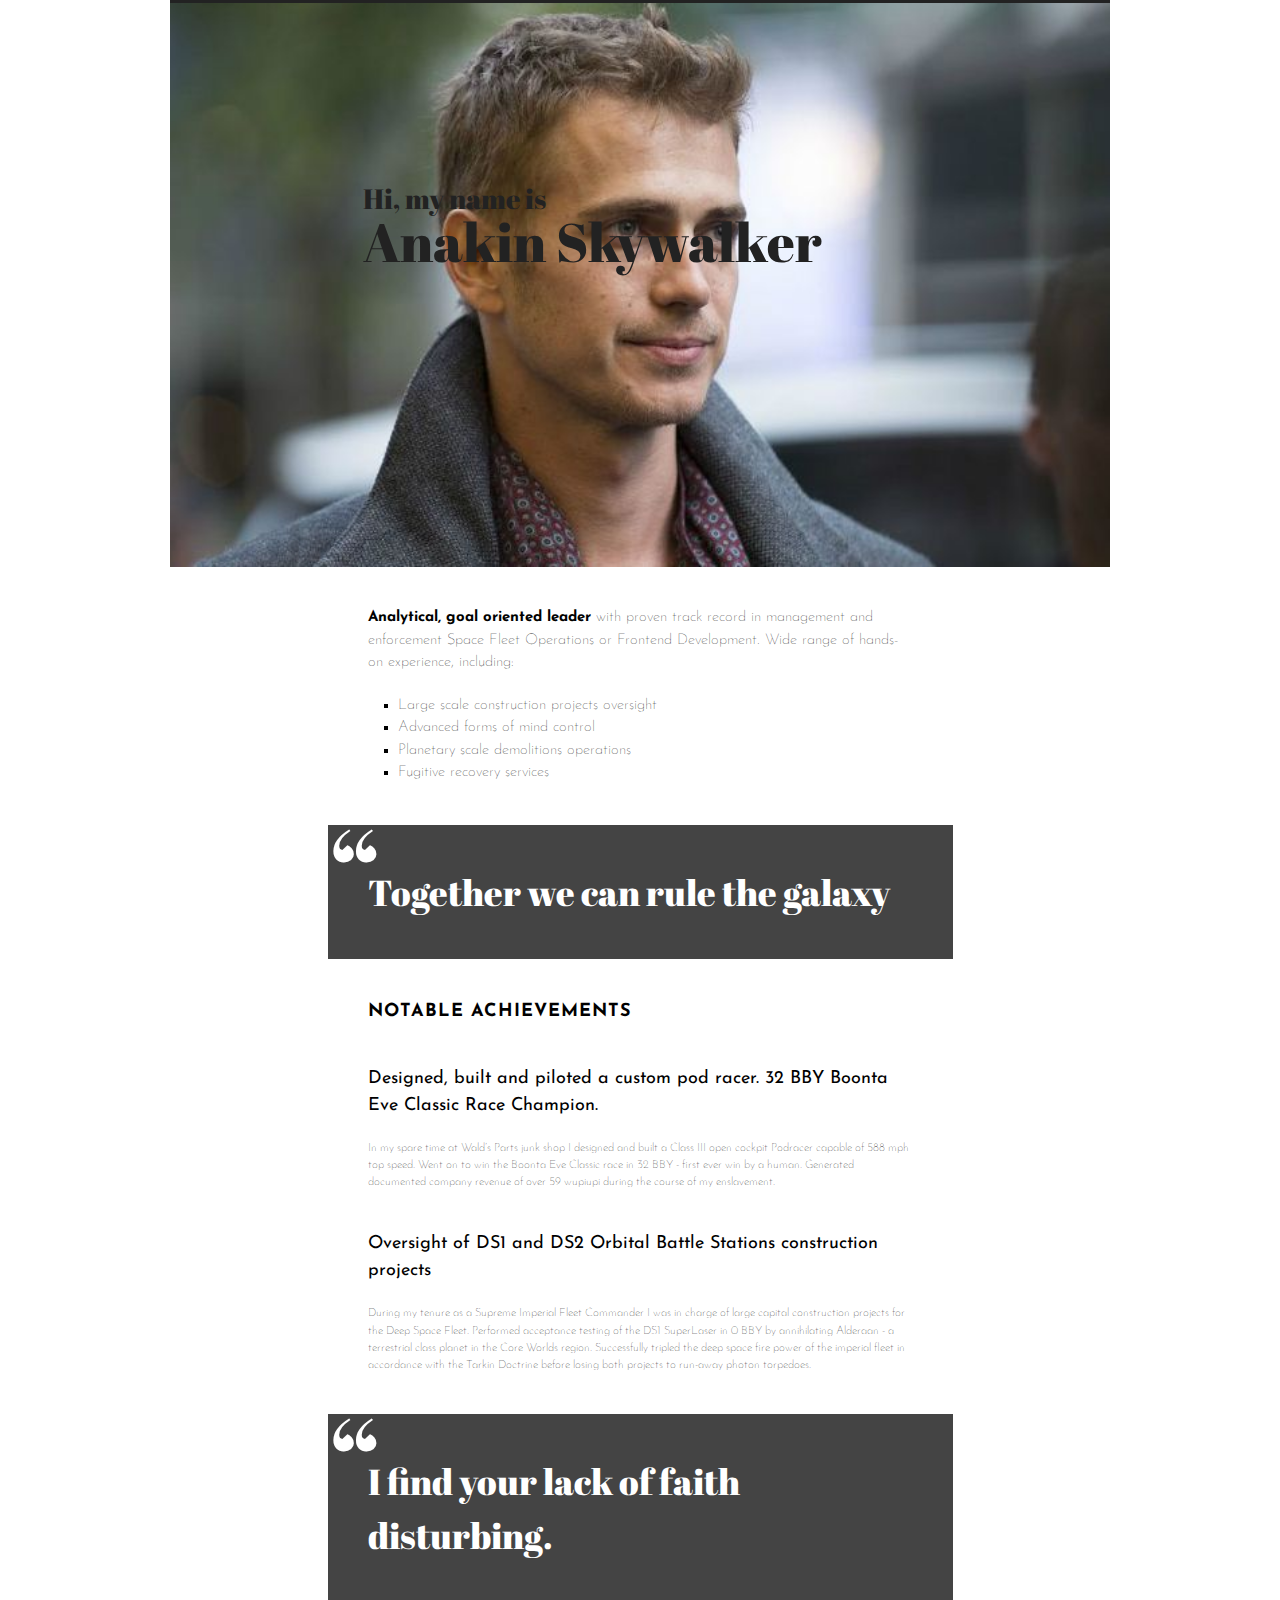
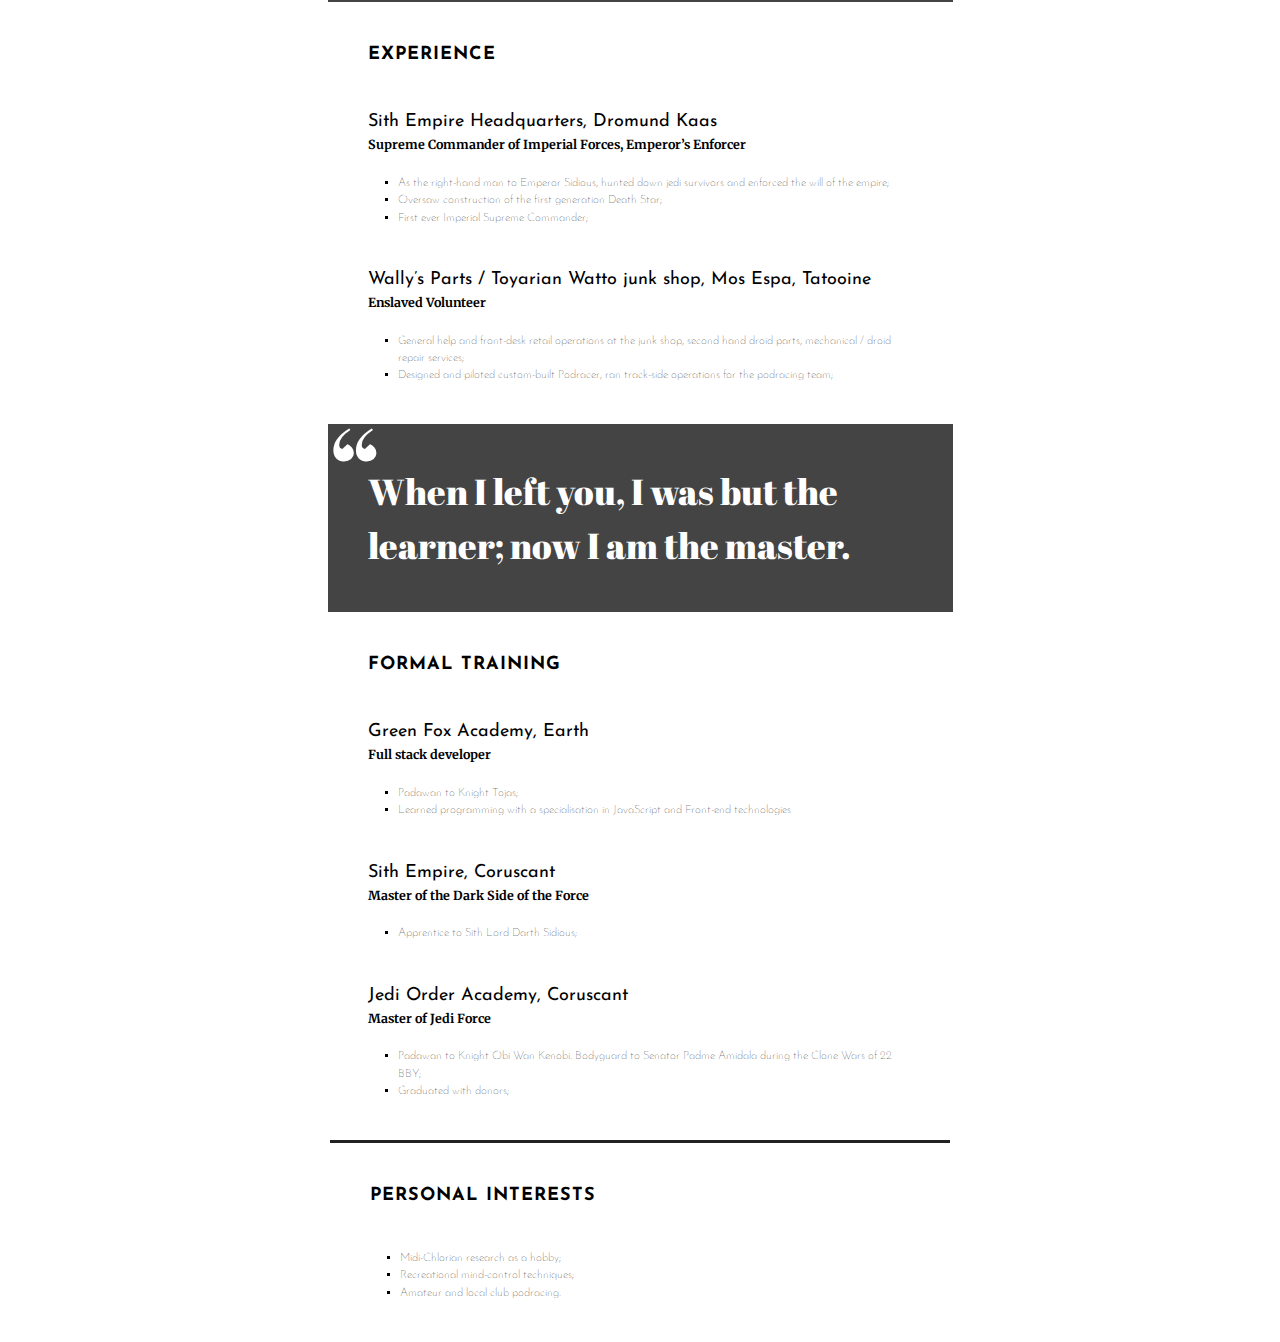
==== anakin/index.html @ f7789be2 "rearrange folders" ====
<!DOCTYPE html>
<html lang="en" >
<head>
  <meta charset="UTF-8">
  <title>CodePen - My first website</title>
  <link href="https://fonts.googleapis.com/css2?family=Abril+Fatface&family=Josefin+Sans:wght@300&family=Merriweather:ital,wght@1,300&display=swap" rel="stylesheet">
<link href="https://fonts.googleapis.com/css2?family=Josefin+Sans&display=swap" rel="stylesheet"><link rel="stylesheet" href="./style.css">

</head>
<body>
<!-- partial:index.partial.html -->
<header>
  <img src="Hayden-Christensen-Biography.jpg" alt="">
  <div><h2>Hi, my name is</h2>
  <h1>Anakin Skywalker</h1></div>
</header>

<main>
  <summary><section class="main"><span>Analytical, goal oriented leader</span> with proven track record in management and enforcement Space Fleet Operations or Frontend Development. Wide range of hands-on experience, including:
    <ul class="b">
      <li>Large scale construction projects oversight</li>
      <li>Advanced forms of mind control</li>
      <li>Planetary scale demolitions operations</li>
      <li>
        Fugitive recovery services</li></ul></section></summary>
    
  <blockquote>Together we can rule the galaxy</blockquote>

  <section class= "main">
  <h3>Notable achievements</h3>
  
  <h4>Designed, built and piloted a custom pod racer. 32 BBY Boonta Eve Classic Race Champion.</h4>
  <section class="b">In my spare time at Wald’s Parts junk shop I designed and built a Class III open cockpit Podracer capable of 588 mph top speed. Went on to win the Boonta Eve Classic race in 32 BBY - first ever win by a human. Generated documented company revenue of over 59 wupiupi during the course of my enslavement.</section>
  
  <h4>Oversight of DS1 and DS2 Orbital Battle Stations construction projects</h4>
  <section class="c">During my tenure as a Supreme Imperial Fleet Commander I was in charge of large capital construction projects for the Deep Space Fleet. Performed acceptance testing of the DS1 SuperLaser in 0 BBY by annihilating Alderaan - a terrestrial class planet in the Core Worlds region. Successfully tripled the deep space fire power of the imperial fleet in accordance with the Tarkin Doctrine before losing both projects to run-away photon torpedoes.</section></section>


<blockquote>I find your lack of faith disturbing.</blockquote>

  <section class="main">
  <h3>Experience</h3>
  <h4>Sith Empire Headquarters, Dromund Kaas</h4>
  <h5>Supreme Commander of Imperial Forces, Emperor’s Enforcer</h5>
  <ul>
    <li>As the right-hand man to Emperor Sidious, hunted down jedi survivors and enforced the will of the empire;</li>
    <li>Oversaw construction of the first generation Death Star;</li>
    <li>First ever Imperial Supreme Commander;</li></ul>
  
  <h4>Wally’s Parts / Toyarian Watto junk shop, Mos Espa, Tatooine</h4>
  <h5>Enslaved Volunteer</h5>
  <ul class="b">
    <li>General help and front-desk retail operations at the junk shop, second hand droid parts, mechanical / droid repair services;</li>
    <li>
Designed and piloted custom-built Podracer, ran track-side operations for the podracing team;</li></ul></section>
  
  <blockquote>When I left you, I was but the learner; now I am the master.</blockquote>

  <section class="main">
  <h3>Formal training</h3>
  <h4>Green Fox Academy, Earth</h4>
  <h5>Full stack developer</h5>
  <ul>
    <li>Padawan to Knight Tojas;</li>
    <li>Learned programming with a specialisation in JavaScript and Front-end technologies</li></ul>
  
  <h4>Sith Empire, Coruscant</h4>
  <h5>Master of the Dark Side of the Force</h5>
  <ul>
    <li>Apprentice to Sith Lord Darth Sidious;</li></ul>
  
  <h4>Jedi Order Academy, Coruscant</h4>
  <h5>Master of Jedi Force</h5>
  <ul class="b">
    <li>Padawan to Knight Obi Wan Kenobi. Bodyguard to Senator Padme Amidala during the Clone Wars of 22 BBY;</li>
    <li>Graduated with donors;</li></ul>
  </section>
</main>

<footer>
  <section class="main">
   <h3>Personal interests</h3>
   <ul class="c">
    <li>Midi-Chlorian research as a hobby;</li>
    <li>Recreational mind-control techniques;</li>
    <li>Amateur and local club podracing.</li></ul></section>
</footer>
<!-- partial -->
  
</body>
</html>
---- anakin/style.css ----
*, html {
    margin:0;
    padding:0;  
    line-height: 150%;
}

header {
  font-family: 'Abril Fatface', cursive;
  color: #222;
}

img {
  display: block;
  margin: auto;
  width: 940px;
  position: relative;
  border-top: 3px solid #222;
}

div {
  margin: auto;
  width: 625px;
  padding-left: 70px;
}

h1 {
  position: absolute;
  top: 201px;
  font-size: 54px;
  font-weight: normal;
}

h2 {
  position: absolute;
  top: 177px;
  font-size: 28px;
  font-weight: normal;
}

h3 {
  text-transform: uppercase;
  font-size: 18px;
  letter-spacing: 1px;
  padding-bottom: 40px;
}

h4 {
  font-weight: normal;
  font-size: 18px;
}

h5 {
  font-family: 'Merriweather', serif;
  font-size: 12.5px;
  
}

main {
  margin: auto;
  width: 625px;
  font-family: 'Josefin Sans', sans-serif;
  font-weight: lighter;
  font-size: 11.5px;
}

footer {
  margin: auto;
  width: 620px;
  font-family: 'Josefin Sans', sans-serif;
  font-weight: lighter;
  border-top: 3px solid #222;
  font-size: 11.5px;
}

summary {
  font-size: 15px
}

.main {
  padding: 40px;
 
}

span {
  font-weight: bold;
}

ul {
  padding-left: 30px;
  padding-top: 20px;
  padding-bottom: 40px;
  list-style-type: square;
}

ul.b {
  padding-bottom: 0px;
}

ul.c {
  padding-top: 0px;
  padding-bottom: 0px;
}

blockquote {
  font-family: 'Abril Fatface', cursive;
  font-size: 36px;
  background: #444;
  color: white;
  padding: 40px;
  box-sizing: border-box;
  position: relative;
}

blockquote::before {
  content: '\201C';
  font-size: 120px;
  color: white;
  position: absolute;
  top: -32px;
  left: 0px;
  line-height: normal;
}

section.b {
  padding-top: 20px;
  padding-bottom: 40px;
}

section.c {
  padding-top: 20px;
}
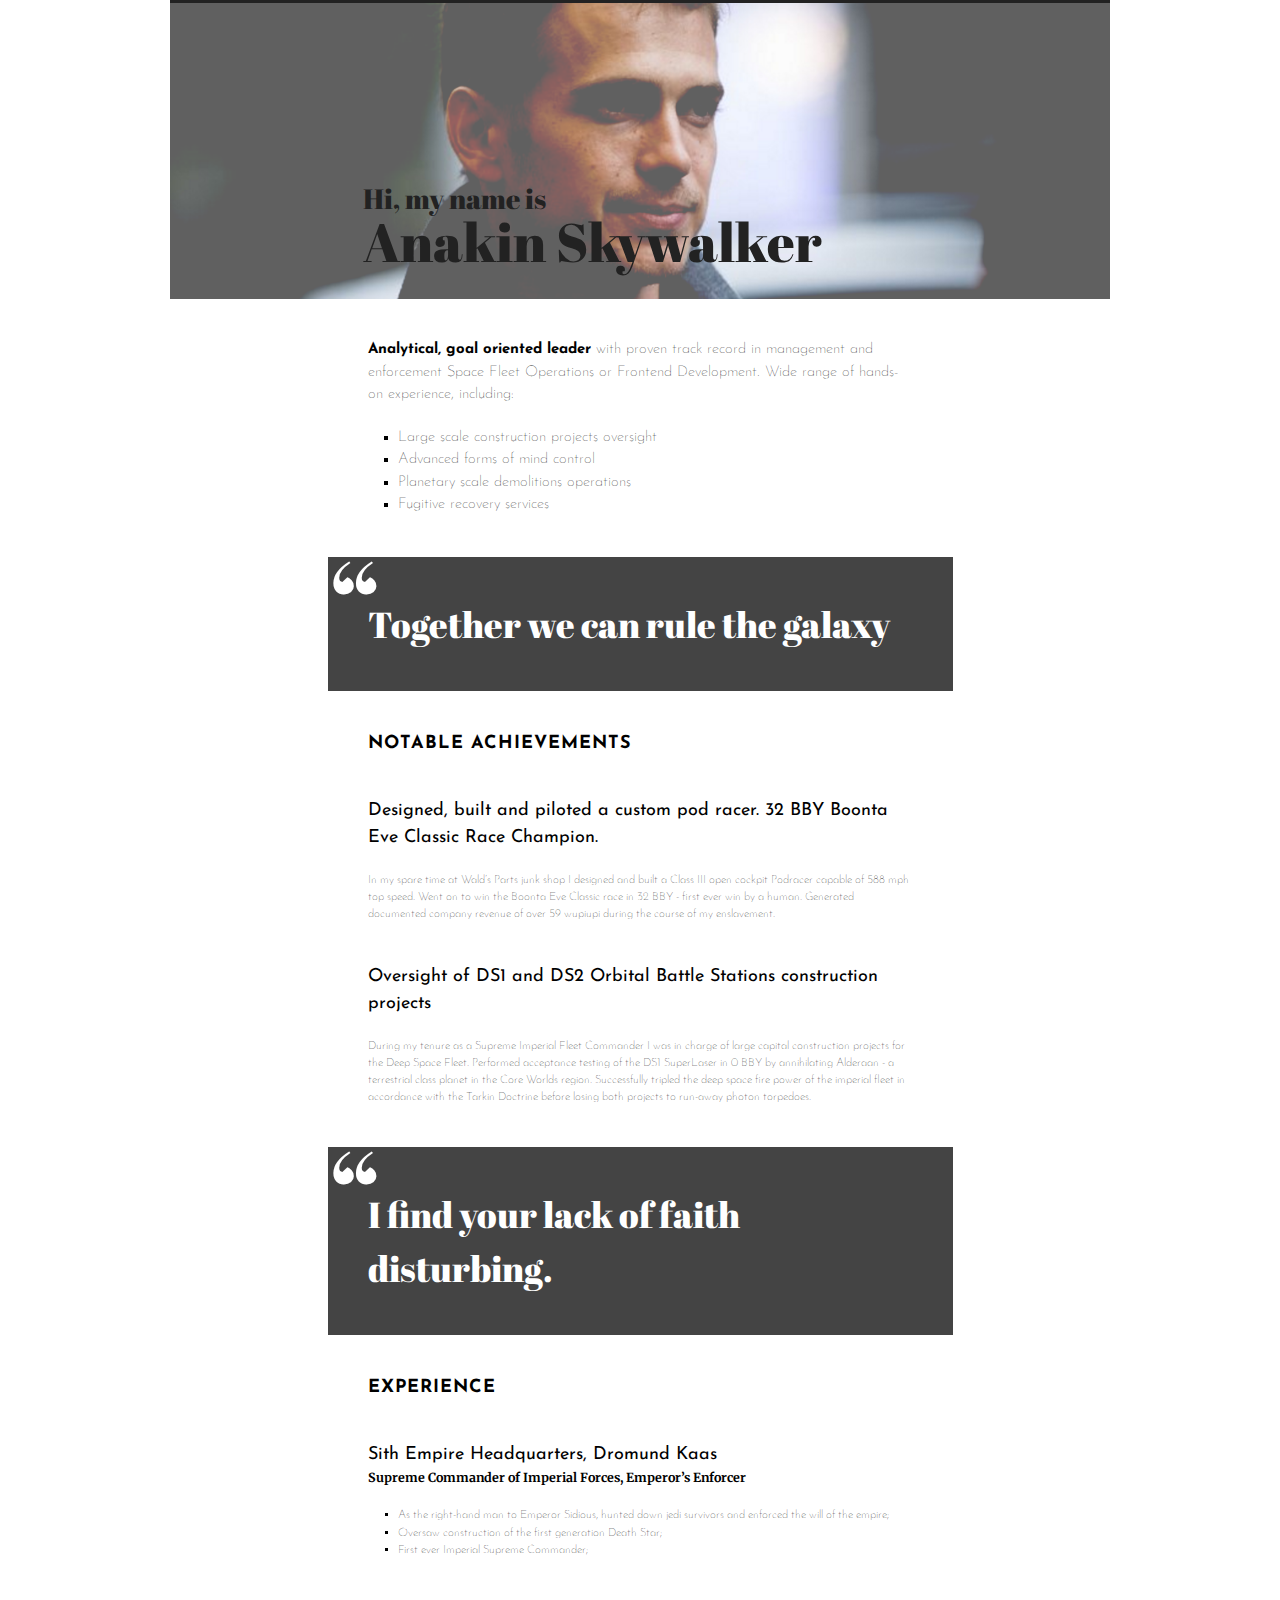
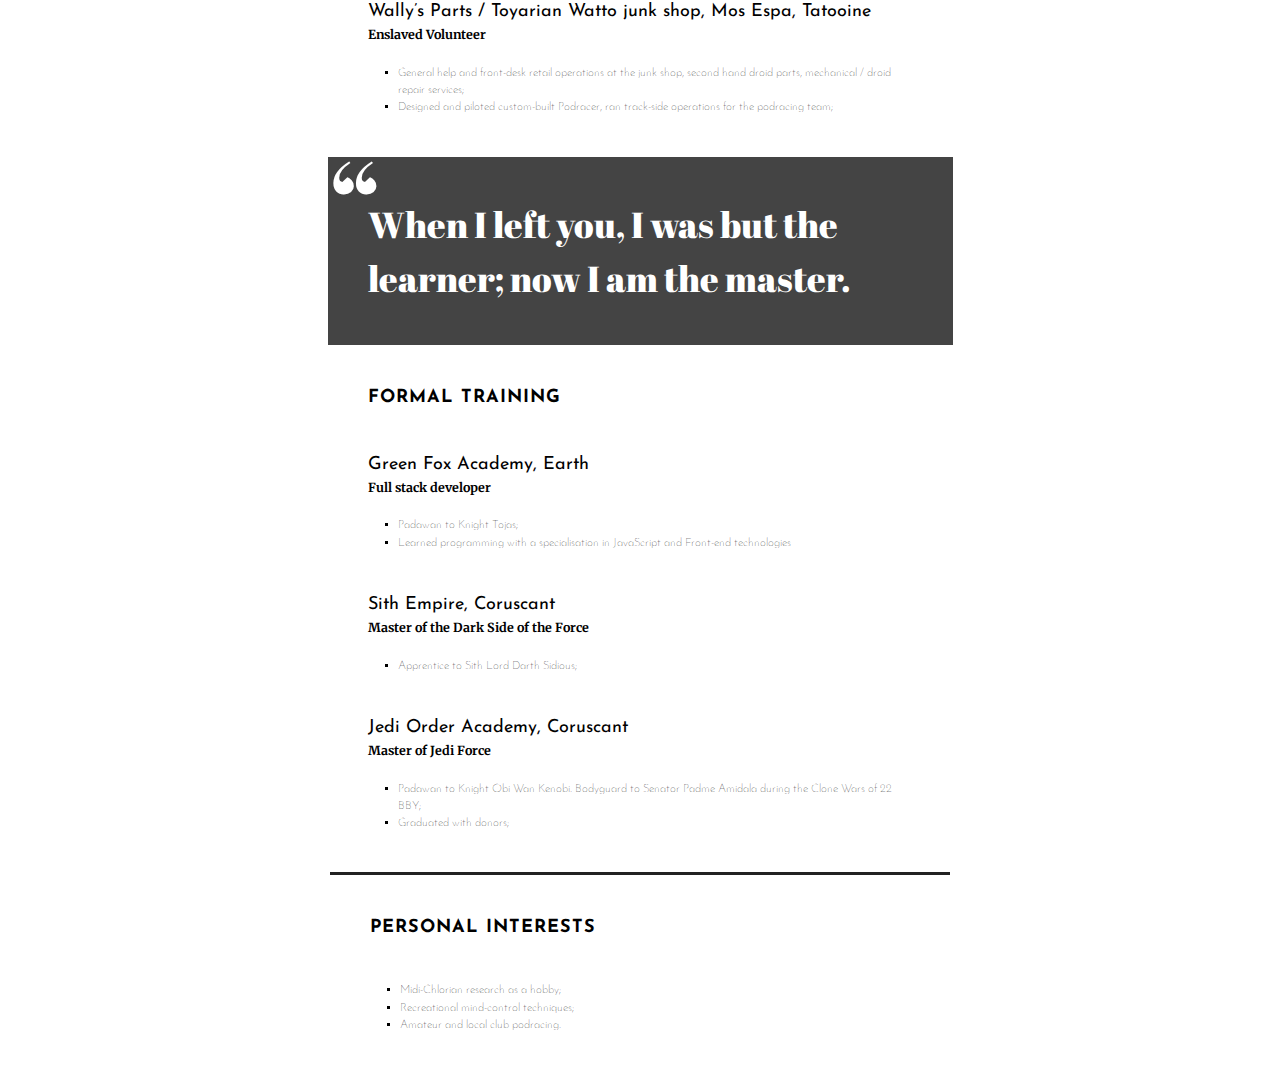
==== commit 1fe7f447: "change image" ====
--- a/anakin/index.html
+++ b/anakin/index.html
@@ -10,7 +10,7 @@
 <body>
 <!-- partial:index.partial.html -->
 <header>
-  <img src="Hayden-Christensen-Biography.jpg" alt="">
+  <img src="first-website-header.png" alt="">
   <div><h2>Hi, my name is</h2>
   <h1>Anakin Skywalker</h1></div>
 </header>
